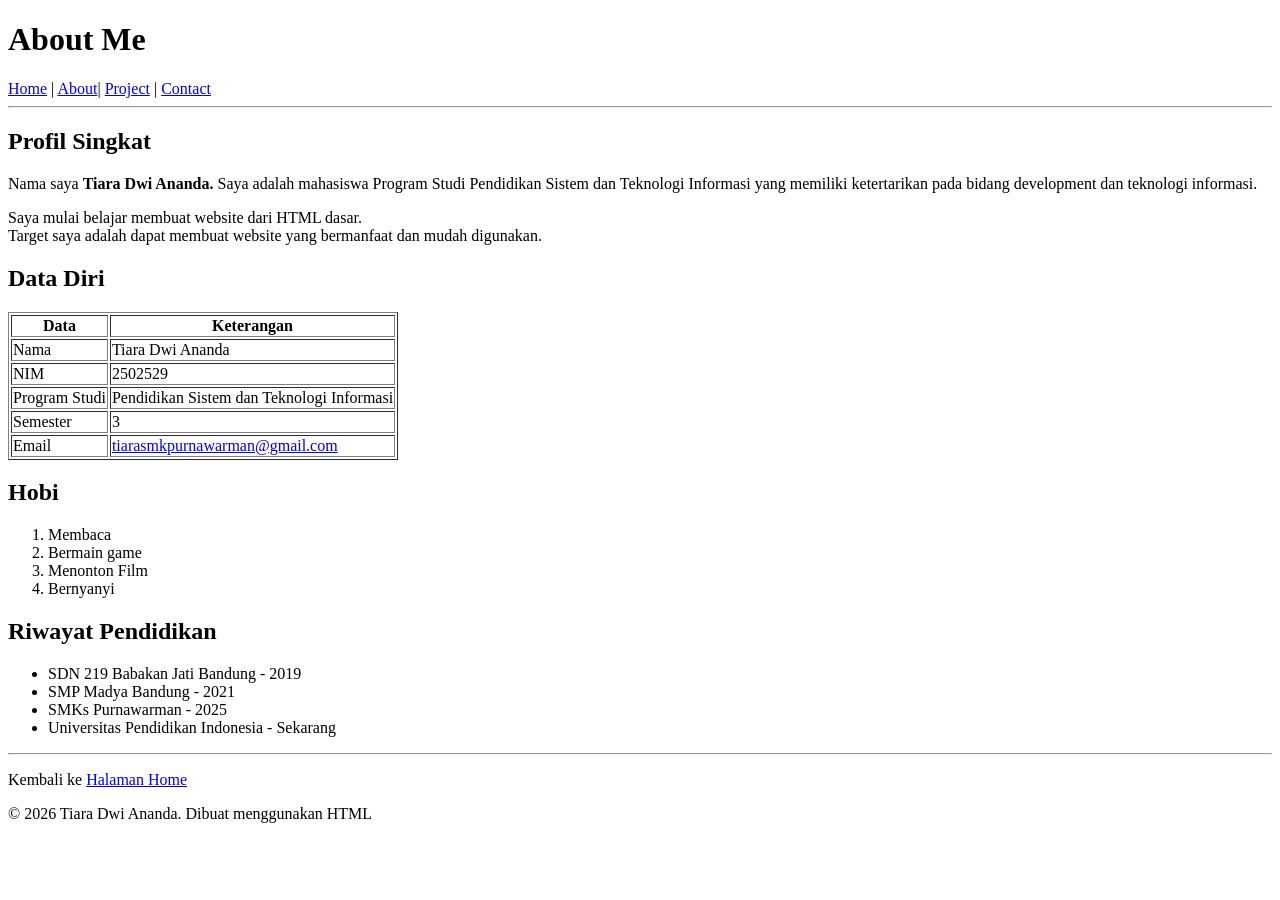
==== about.html @ 615aab66 "Commit Kedua" ====
<!DOCTYPE html>
<html lang="en">
  <head>
    <meta charset="UTF-8" />
    <meta name="viewport" content="width=device-width, initial-scale=1.0" />
    <title>About-Personal Website</title>
  </head>
  <body>
    <h1>About Me</h1>
    <nav>
      <a href="index.html">Home</a> | <a href="about.html">About</a>|
      <a href="project.html">Project</a> |
      <a href="contact.html">Contact</a>
    </nav>
    <hr />
    <h2>Profil Singkat</h2>
    <p>
      Nama saya <strong>Tiara Dwi Ananda.</strong> Saya adalah mahasiswa Program
      Studi Pendidikan Sistem dan Teknologi Informasi yang memiliki ketertarikan
      pada bidang development dan teknologi informasi.
    </p>
    <p>
      Saya mulai belajar membuat website dari HTML dasar. <br />
      Target saya adalah dapat membuat website yang bermanfaat dan mudah
      digunakan.
    </p>
    <h2>Data Diri</h2>
    <table border="1">
      <thead>
        <tr>
          <th>Data</th>
          <th>Keterangan</th>
        </tr>
      </thead>
      <tbody>
        <tr>
          <td>Nama</td>
          <td>Tiara Dwi Ananda</td>
        </tr>
        <tr>
          <td>NIM</td>
          <td>2502529</td>
        </tr>
        <tr>
          <td>Program Studi</td>
          <td>Pendidikan Sistem dan Teknologi Informasi</td>
        </tr>
        <tr>
          <td>Semester</td>
          <td>3</td>
        </tr>
        <tr>
          <td>Email</td>
          <td>
            <a href="mailto:tiarasmkpurnawarman@gmail.com"
              >tiarasmkpurnawarman@gmail.com</a
            >
          </td>
        </tr>
      </tbody>
    </table>
    <h2>Hobi</h2>
    <ol>
      <li>Membaca</li>
      <li>Bermain game</li>
      <li>Menonton Film</li>
      <li>Bernyanyi</li>
    </ol>
    <h2>Riwayat Pendidikan</h2>
    <ul>
      <li>SDN 219 Babakan Jati Bandung - 2019</li>
      <li>SMP Madya Bandung - 2021</li>
      <li>SMKs Purnawarman - 2025</li>
      <li>Universitas Pendidikan Indonesia - Sekarang</li>
    </ul>
    <hr />
    <p>Kembali ke <a href="index.html">Halaman Home</a></p>
    <p>&copy 2026 Tiara Dwi Ananda. Dibuat menggunakan HTML</p>
  </body>
</html>
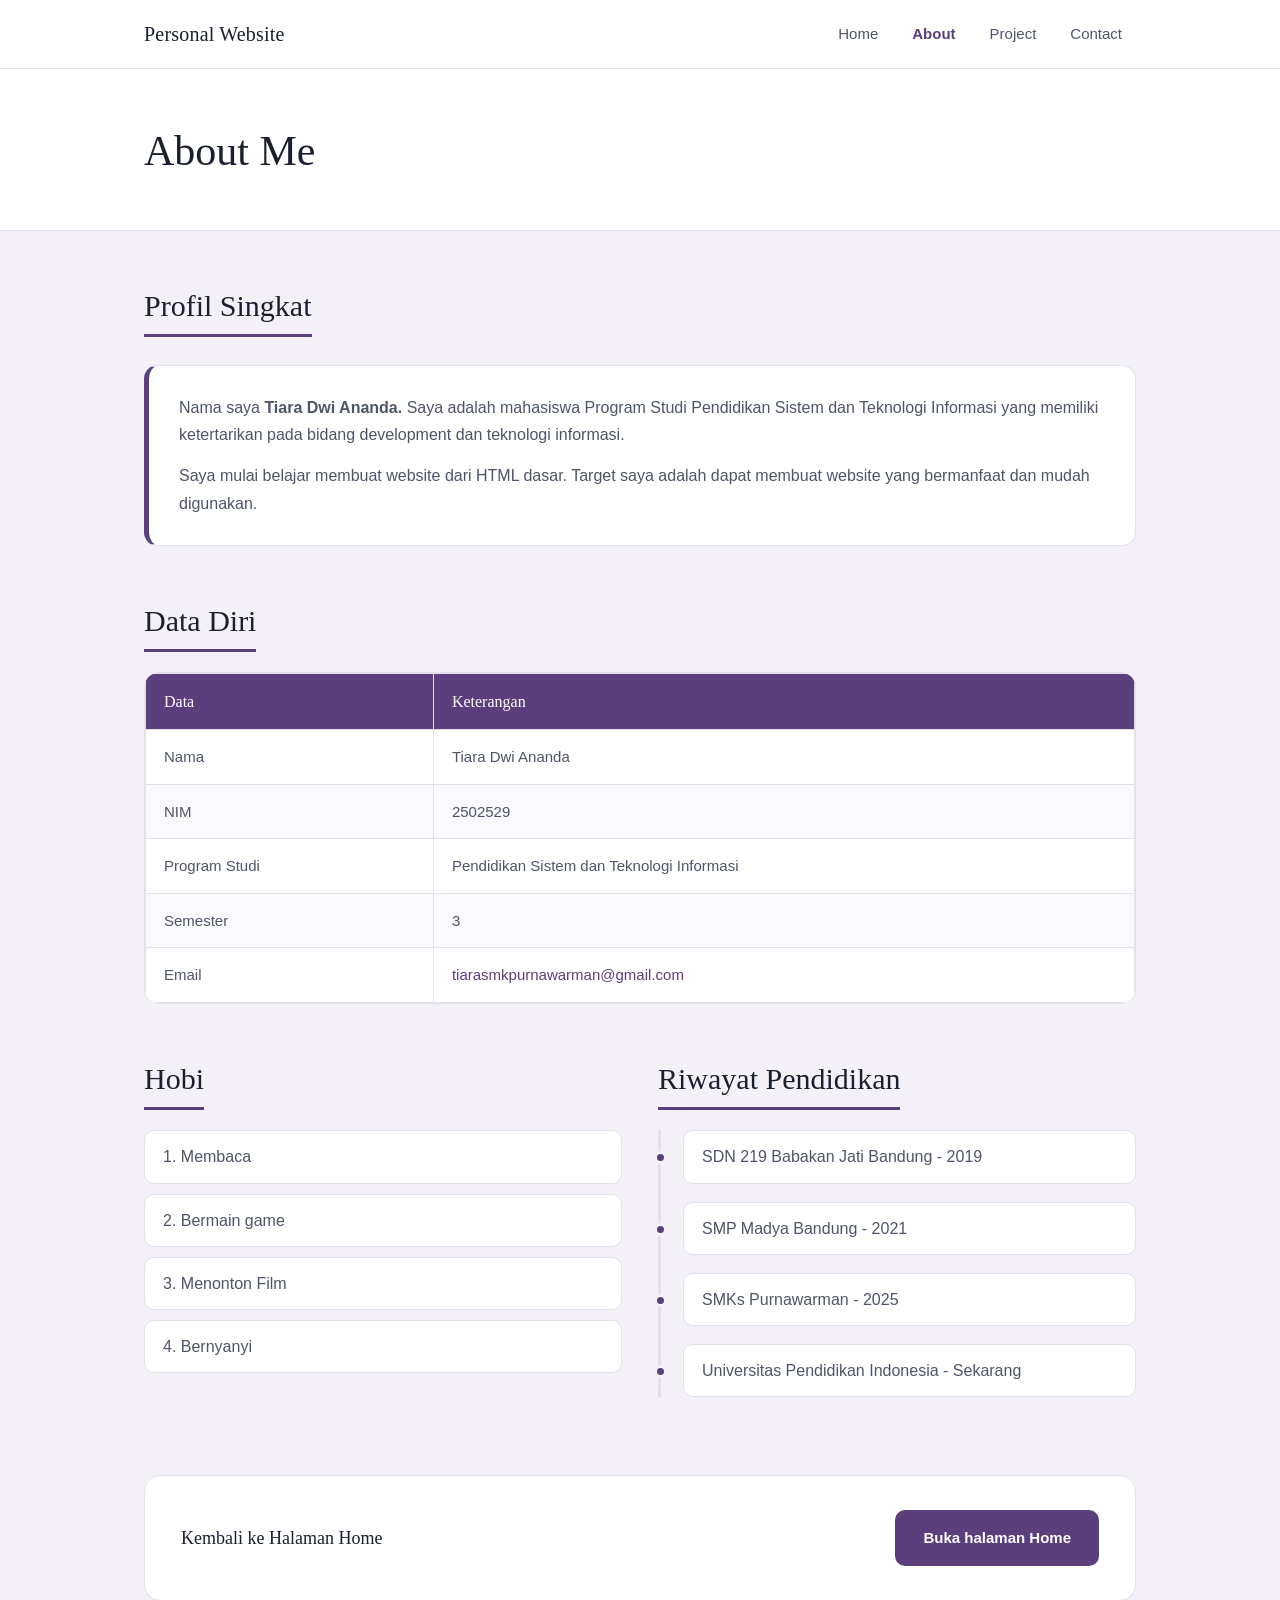
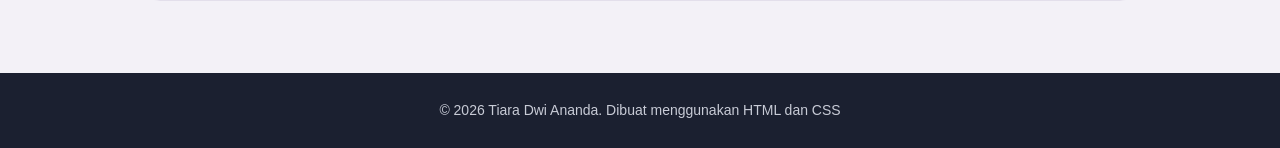
==== commit 141480c0: "Update website and add CSS" ====
--- a/about.html
+++ b/about.html
@@ -1,80 +1,131 @@
 <!DOCTYPE html>
-<html lang="en">
+<html lang="id">
   <head>
     <meta charset="UTF-8" />
     <meta name="viewport" content="width=device-width, initial-scale=1.0" />
     <title>About-Personal Website</title>
+    <link rel="stylesheet" href="style.css" />
   </head>
+
   <body>
-    <h1>About Me</h1>
-    <nav>
-      <a href="index.html">Home</a> | <a href="about.html">About</a>|
-      <a href="project.html">Project</a> |
-      <a href="contact.html">Contact</a>
-    </nav>
-    <hr />
-    <h2>Profil Singkat</h2>
-    <p>
-      Nama saya <strong>Tiara Dwi Ananda.</strong> Saya adalah mahasiswa Program
-      Studi Pendidikan Sistem dan Teknologi Informasi yang memiliki ketertarikan
-      pada bidang development dan teknologi informasi.
-    </p>
-    <p>
-      Saya mulai belajar membuat website dari HTML dasar. <br />
-      Target saya adalah dapat membuat website yang bermanfaat dan mudah
-      digunakan.
-    </p>
-    <h2>Data Diri</h2>
-    <table border="1">
-      <thead>
-        <tr>
-          <th>Data</th>
-          <th>Keterangan</th>
-        </tr>
-      </thead>
-      <tbody>
-        <tr>
-          <td>Nama</td>
-          <td>Tiara Dwi Ananda</td>
-        </tr>
-        <tr>
-          <td>NIM</td>
-          <td>2502529</td>
-        </tr>
-        <tr>
-          <td>Program Studi</td>
-          <td>Pendidikan Sistem dan Teknologi Informasi</td>
-        </tr>
-        <tr>
-          <td>Semester</td>
-          <td>3</td>
-        </tr>
-        <tr>
-          <td>Email</td>
-          <td>
-            <a href="mailto:tiarasmkpurnawarman@gmail.com"
-              >tiarasmkpurnawarman@gmail.com</a
-            >
-          </td>
-        </tr>
-      </tbody>
-    </table>
-    <h2>Hobi</h2>
-    <ol>
-      <li>Membaca</li>
-      <li>Bermain game</li>
-      <li>Menonton Film</li>
-      <li>Bernyanyi</li>
-    </ol>
-    <h2>Riwayat Pendidikan</h2>
-    <ul>
-      <li>SDN 219 Babakan Jati Bandung - 2019</li>
-      <li>SMP Madya Bandung - 2021</li>
-      <li>SMKs Purnawarman - 2025</li>
-      <li>Universitas Pendidikan Indonesia - Sekarang</li>
-    </ul>
-    <hr />
-    <p>Kembali ke <a href="index.html">Halaman Home</a></p>
-    <p>&copy 2026 Tiara Dwi Ananda. Dibuat menggunakan HTML</p>
+    <!-- ===== NAVBAR ===== -->
+    <header class="navbar">
+      <div class="navbar-inner">
+        <a href="index.html" class="brand">Personal Website</a>
+        <nav class="nav-menu">
+          <a href="index.html" class="nav-link">Home</a>
+          <a href="about.html" class="nav-link nav-link-active">About</a>
+          <a href="project.html" class="nav-link">Project</a>
+          <a href="contact.html" class="nav-link">Contact</a>
+        </nav>
+      </div>
+    </header>
+
+    <main>
+      <!-- ===== JUDUL HALAMAN ===== -->
+      <section class="page-head">
+        <div class="page-head-inner">
+          <h1 class="page-title">About Me</h1>
+        </div>
+      </section>
+
+      <!-- ===== PROFIL SINGKAT ===== -->
+      <section id="profil" class="section">
+        <h2 class="judul-section">Profil Singkat</h2>
+        <div class="card">
+          <p>
+            Nama saya <strong>Tiara Dwi Ananda.</strong> Saya adalah mahasiswa
+            Program Studi Pendidikan Sistem dan Teknologi Informasi yang
+            memiliki ketertarikan pada bidang development dan teknologi
+            informasi.
+          </p>
+          <p>
+            Saya mulai belajar membuat website dari HTML dasar. Target saya
+            adalah dapat membuat website yang bermanfaat dan mudah digunakan.
+          </p>
+        </div>
+      </section>
+
+      <!-- ===== DATA DIRI ===== -->
+      <section id="data" class="section">
+        <h2 class="judul-section">Data Diri</h2>
+        <div class="table-wrap">
+          <table class="tabel">
+            <thead>
+              <tr>
+                <th>Data</th>
+                <th>Keterangan</th>
+              </tr>
+            </thead>
+            <tbody>
+              <tr>
+                <td>Nama</td>
+                <td>Tiara Dwi Ananda</td>
+              </tr>
+              <tr>
+                <td>NIM</td>
+                <td>2502529</td>
+              </tr>
+              <tr>
+                <td>Program Studi</td>
+                <td>Pendidikan Sistem dan Teknologi Informasi</td>
+              </tr>
+              <tr>
+                <td>Semester</td>
+                <td>3</td>
+              </tr>
+              <tr>
+                <td>Email</td>
+                <td>
+                  <a href="mailto:tiarasmkpurnawarman@gmail.com"
+                    >tiarasmkpurnawarman@gmail.com</a
+                  >
+                </td>
+              </tr>
+            </tbody>
+          </table>
+        </div>
+      </section>
+
+      <!-- ===== HOBI & PENDIDIKAN (dua kolom pakai Flexbox) ===== -->
+      <section id="hobi-pendidikan" class="section">
+        <div class="dua-kolom">
+          <div class="kolom">
+            <h2 class="judul-section">Hobi</h2>
+            <ol class="list-angka">
+              <li>Membaca</li>
+              <li>Bermain game</li>
+              <li>Menonton Film</li>
+              <li>Bernyanyi</li>
+            </ol>
+          </div>
+
+          <div class="kolom">
+            <h2 class="judul-section">Riwayat Pendidikan</h2>
+            <ul class="timeline">
+              <li class="timeline-item">SDN 219 Babakan Jati Bandung - 2019</li>
+              <li class="timeline-item">SMP Madya Bandung - 2021</li>
+              <li class="timeline-item">SMKs Purnawarman - 2025</li>
+              <li class="timeline-item">
+                Universitas Pendidikan Indonesia - Sekarang
+              </li>
+            </ul>
+          </div>
+        </div>
+      </section>
+
+      <!-- ===== CTA ===== -->
+      <section id="cta" class="section">
+        <div class="cta-box">
+          <p class="cta-teks">Kembali ke Halaman Home</p>
+          <a href="index.html" class="btn btn-utama">Buka halaman Home</a>
+        </div>
+      </section>
+    </main>
+
+    <!-- ===== FOOTER ===== -->
+    <footer class="footer">
+      <p>&copy; 2026 Tiara Dwi Ananda. Dibuat menggunakan HTML dan CSS</p>
+    </footer>
   </body>
 </html>
--- a/style.css
+++ b/style.css
@@ -0,0 +1,1023 @@
+:root {
+    --ink: #1b2030;
+    /* warna teks utama (judul)   */
+    --teks: #4d5567;
+    /* warna teks paragraf        */
+    --putih: #ffffff;
+    --wash: #f3f1f7;
+    /* warna latar halaman        */
+    --garis: #e3dfeb;
+    /* warna border tipis         */
+    --aksen: #5b3f7d;
+    /* warna aksen (ungu plum)    */
+    --aksen-gelap: #452e60;
+    /* aksen saat di-hover        */
+
+    --font-judul: Georgia, "Times New Roman", serif;
+    --font-teks: "Segoe UI", Tahoma, Geneva, Verdana, sans-serif;
+}
+
+/* ---------------------------------------------------------
+   POIN 1a. ELEMENT SELECTOR + GROUPING SELECTOR
+   --------------------------------------------------------- */
+
+/* Grouping selector: tiga selector sekaligus dipisah koma.
+   box-sizing membuat padding & border ikut dihitung ke dalam
+   width, sehingga layout tidak mudah melebar / horizontal scroll. */
+*,
+*::before,
+*::after {
+    box-sizing: border-box;
+}
+
+/* Element selector: body */
+body {
+    margin: 0;
+    background-color: var(--wash);
+    font-family: var(--font-teks);
+    /* POIN 2: font-family paragraf */
+    font-size: 16px;
+    /* POIN 2: font-size dasar      */
+    color: var(--teks);
+    /* POIN 2: color paragraf       */
+    line-height: 1.7;
+}
+
+/* Grouping selector untuk semua judul h1, h2, h3 */
+h1,
+h2,
+h3 {
+    font-family: var(--font-judul);
+    /* POIN 2: font judul beda dari paragraf */
+    color: var(--ink);
+    /* POIN 2: color judul */
+    line-height: 1.25;
+    margin: 0 0 12px 0;
+}
+
+/* Element selector: paragraf */
+p {
+    margin: 0 0 14px 0;
+    font-size: 16px;
+}
+
+/* Element selector: gambar.
+   max-width 100% = gambar tidak akan keluar dari container
+   walaupun layar mengecil. */
+img {
+    max-width: 100%;
+    display: block;
+}
+
+/* Element selector: daftar (menghapus bullet bawaan) */
+ul {
+    list-style: none;
+    margin: 0;
+    padding: 0;
+}
+
+/* Element selector: link */
+a {
+    text-decoration: none;
+    color: var(--aksen);
+}
+
+/* Class pembantu untuk mengatur lebar isi halaman */
+.navbar-inner,
+.hero-inner,
+.page-head-inner,
+.section,
+#tujuan,
+#skill,
+#cta {
+    max-width: 1040px;
+    margin: 0 auto;
+    /* auto kiri-kanan = konten berada di tengah */
+    padding: 0 24px;
+}
+
+/* ---------------------------------------------------------
+   1. NAVBAR
+   POIN 5: Flexbox  |  POIN 6: :hover + transition
+   --------------------------------------------------------- */
+
+/* Class selector: .navbar */
+.navbar {
+    background-color: var(--putih);
+    border-bottom: 1px solid var(--garis);
+    position: sticky;
+    /* navbar menempel di atas saat di-scroll */
+    top: 0;
+    z-index: 10;
+}
+
+/* POIN 5: FLEXBOX
+   display:flex membuat brand dan menu berjajar horizontal.
+   space-between mendorong brand ke kiri dan menu ke kanan. */
+.navbar-inner {
+    display: flex;
+    align-items: center;
+    /* sejajar rata tengah secara vertikal */
+    justify-content: space-between;
+    flex-wrap: wrap;
+    /* boleh turun ke baris baru di layar kecil */
+    gap: 12px;
+    height: 68px;
+}
+
+.brand {
+    font-family: var(--font-judul);
+    font-size: 20px;
+    color: var(--ink);
+    letter-spacing: 0.2px;
+}
+
+/* POIN 5: FLEXBOX kedua - menu navigasi */
+.nav-menu {
+    display: flex;
+    flex-wrap: wrap;
+    gap: 6px;
+}
+
+/* POIN 3 (mini box model) + POIN 6 (hover & transition) */
+.nav-link {
+    padding: 8px 14px;
+    /* padding: jarak dalam tombol menu */
+    border-radius: 8px;
+    color: var(--teks);
+    font-size: 15px;
+    /* transition = perubahan warna berlangsung halus 0,3 detik */
+    transition: color 0.3s ease, background-color 0.3s ease;
+}
+
+/* POIN 6: efek :hover */
+.nav-link:hover {
+    color: var(--aksen);
+    background-color: var(--wash);
+}
+
+/* Menandai halaman yang sedang dibuka */
+.nav-link-active {
+    color: var(--aksen);
+    font-weight: 600;
+}
+
+/* ---------------------------------------------------------
+   2. HERO SECTION
+   POIN 1b: ID SELECTOR (#hero)  |  POIN 4: width & height
+   POIN 5: Flexbox                |  TANTANGAN: @keyframes
+   --------------------------------------------------------- */
+
+/* ID selector: hanya untuk satu elemen unik di halaman */
+#hero {
+    background-color: var(--putih);
+    border-bottom: 1px solid var(--garis);
+    padding: 72px 0 80px 0;
+}
+
+/* POIN 5: FLEXBOX - teks di kiri, foto di kanan */
+.hero-inner {
+    display: flex;
+    align-items: center;
+    justify-content: space-between;
+    gap: 56px;
+    flex-wrap: wrap;
+    /* di layar kecil otomatis jadi bertumpuk ke bawah */
+}
+
+/* flex: 1 1 320px artinya:
+   boleh melebar, boleh menyusut, lebar idealnya 320px */
+.hero-text {
+    flex: 1 1 320px;
+}
+
+.hero-welcome {
+    color: var(--aksen);
+    font-size: 15px;
+    margin-bottom: 10px;
+}
+
+/* POIN 2: color, font-family (diwarisi dari grup h1,h2,h3), font-size */
+.hero-title {
+    font-size: 46px;
+    font-weight: 400;
+    margin-bottom: 18px;
+}
+
+.hero-desc {
+    font-size: 17px;
+    max-width: 46ch;
+    /* membatasi panjang baris supaya enak dibaca */
+    margin-bottom: 26px;
+}
+
+/* POIN 5: FLEXBOX - dua tombol berjajar rapi */
+.hero-actions {
+    display: flex;
+    flex-wrap: wrap;
+    gap: 12px;
+}
+
+.hero-foto {
+    flex: 0 0 auto;
+    margin-right: 16px;
+    /* memberi ruang untuk bayangan foto */
+}
+
+/* POIN 4: WIDTH & HEIGHT
+   Foto dipaksa berukuran 280 x 280 px.
+   object-fit: cover membuat foto terpotong proporsional,
+   jadi tidak gepeng walaupun dipaksa berbentuk persegi. */
+.profile-photo {
+    width: 280px;
+    height: 280px;
+    object-fit: cover;
+    border-radius: 20px;
+    border: 6px solid var(--putih);
+    /* POIN 3: border */
+    box-shadow: 16px 16px 0 var(--ink);
+    /* blok warna di belakang foto */
+    transition: transform 0.4s ease, box-shadow 0.4s ease;
+    /* POIN 6 */
+}
+
+/* POIN 6: :hover pada foto - foto bergeser sedikit, bayangan mengecil */
+.profile-photo:hover {
+    transform: translate(6px, 6px);
+    box-shadow: 8px 8px 0 var(--ink);
+}
+
+/* ---------------------------------------------------------
+   3. TOMBOL / CTA
+   POIN 6: :hover + transition + transform
+   --------------------------------------------------------- */
+.btn {
+    display: inline-block;
+    padding: 13px 26px;
+    border-radius: 10px;
+    font-size: 15px;
+    font-weight: 600;
+    border: 2px solid var(--aksen);
+    transition: background-color 0.3s ease, color 0.3s ease,
+        transform 0.3s ease, box-shadow 0.3s ease;
+}
+
+.btn-utama {
+    background-color: var(--aksen);
+    color: var(--putih);
+}
+
+/* POIN 6: saat di-hover tombol naik sedikit (translateY) */
+.btn-utama:hover {
+    background-color: var(--aksen-gelap);
+    border-color: var(--aksen-gelap);
+    transform: translateY(-3px);
+    box-shadow: 0 8px 18px rgba(91, 63, 125, 0.28);
+}
+
+.btn-garis {
+    background-color: transparent;
+    color: var(--aksen);
+}
+
+.btn-garis:hover {
+    background-color: var(--aksen);
+    color: var(--putih);
+    transform: translateY(-3px);
+}
+
+/* ---------------------------------------------------------
+   4. SECTION TUJUAN BELAJAR
+   POIN 3: BOX MODEL LENGKAP (margin + border + padding)
+   --------------------------------------------------------- */
+#tujuan {
+    padding-top: 64px;
+}
+
+.judul-section {
+    font-size: 30px;
+    font-weight: 400;
+    margin-bottom: 20px;
+    padding-bottom: 10px;
+    border-bottom: 3px solid var(--aksen);
+    display: inline-block;
+    /* garis bawah hanya selebar teksnya */
+}
+
+/* POIN 3: satu elemen memakai margin, border, dan padding sekaligus */
+.card {
+    margin: 8px 0 0 0;
+    /* margin  = jarak DI LUAR kotak   */
+    border: 1px solid var(--garis);
+    /* border  = garis tepi kotak      */
+    border-left: 5px solid var(--aksen);
+    /* aksen tebal di sisi kiri        */
+    padding: 28px 30px;
+    /* padding = jarak DI DALAM kotak  */
+    background-color: var(--putih);
+    border-radius: 14px;
+    transition: box-shadow 0.3s ease;
+    /* POIN 6 */
+}
+
+/* POIN 6: bayangan muncul halus saat kursor di atas card */
+.card:hover {
+    box-shadow: 0 10px 26px rgba(27, 32, 48, 0.08);
+}
+
+.card p:last-child {
+    margin-bottom: 0;
+}
+
+/* ---------------------------------------------------------
+   5. SECTION SKILL
+   POIN 1b: ID selector (#skill)  |  POIN 5: Flexbox
+   POIN 6: :hover + transition
+   --------------------------------------------------------- */
+#skill {
+    padding-top: 60px;
+}
+
+/* POIN 5: FLEXBOX - daftar skill berjajar ke samping dan rapi.
+   flex-wrap: wrap membuat item turun ke bawah kalau layar sempit. */
+.skill-list {
+    display: flex;
+    flex-wrap: wrap;
+    gap: 16px;
+    margin-top: 8px;
+}
+
+/* POIN 3: skill-item juga memakai margin + border + padding */
+.skill-item {
+    margin: 0;
+    border: 1px solid var(--garis);
+    padding: 18px 24px;
+    background-color: var(--putih);
+    border-radius: 12px;
+    font-size: 15px;
+    font-weight: 600;
+    color: var(--ink);
+    transition: transform 0.3s ease, border-color 0.3s ease,
+        color 0.3s ease, box-shadow 0.3s ease;
+}
+
+/* POIN 6: :hover pada kartu skill */
+.skill-item:hover {
+    transform: translateY(-6px);
+    border-color: var(--aksen);
+    color: var(--aksen);
+    box-shadow: 0 10px 20px rgba(27, 32, 48, 0.08);
+}
+
+/* ---------------------------------------------------------
+   6. SECTION CTA (ajakan ke halaman About)
+   --------------------------------------------------------- */
+#cta {
+    padding-top: 60px;
+    padding-bottom: 72px;
+}
+
+/* POIN 5: FLEXBOX - teks dan tombol sejajar, tombol di kanan */
+.cta-box {
+    display: flex;
+    align-items: center;
+    justify-content: space-between;
+    flex-wrap: wrap;
+    gap: 20px;
+    margin: 0;
+    border: 1px solid var(--garis);
+    padding: 34px 36px;
+    background-color: var(--putih);
+    border-radius: 16px;
+}
+
+.cta-teks {
+    margin: 0;
+    font-size: 18px;
+    color: var(--ink);
+    font-family: var(--font-judul);
+    max-width: 48ch;
+}
+
+/* ---------------------------------------------------------
+   7. FOOTER
+   --------------------------------------------------------- */
+.footer {
+    background-color: var(--ink);
+    color: #c8cbd6;
+    text-align: center;
+    padding: 26px 24px;
+}
+
+.footer p {
+    margin: 0;
+    font-size: 14px;
+}
+
+/* ---------------------------------------------------------
+   TANTANGAN TAMBAHAN: @keyframes / CSS ANIMATION
+   Animasi fade-in + slide-up saat halaman Home pertama dibuka.
+   --------------------------------------------------------- */
+
+/* from = kondisi awal, to = kondisi akhir */
+@keyframes munculNaik {
+    from {
+        opacity: 0;
+        /* transparan  */
+        transform: translateY(26px);
+        /* posisi 26px lebih bawah */
+    }
+
+    to {
+        opacity: 1;
+        /* terlihat penuh */
+        transform: translateY(0);
+        /* kembali ke posisi asli */
+    }
+}
+
+/* Animasi untuk foto: fade-in + sedikit membesar */
+@keyframes munculZoom {
+    from {
+        opacity: 0;
+        transform: scale(0.94);
+    }
+
+    to {
+        opacity: 1;
+        transform: scale(1);
+    }
+}
+
+/* Animasi dipasang ke elemen hero.
+   animation-fill-mode: both -> elemen mengikuti kondisi "from"
+   sebelum animasi mulai, jadi tidak berkedip. */
+.hero-welcome,
+.hero-title,
+.hero-desc,
+.hero-actions {
+    animation: munculNaik 0.7s ease-out both;
+}
+
+/* animation-delay dibuat bertahap supaya muncul satu per satu */
+.hero-welcome {
+    animation-delay: 0.05s;
+}
+
+.hero-title {
+    animation-delay: 0.20s;
+}
+
+.hero-desc {
+    animation-delay: 0.35s;
+}
+
+.hero-actions {
+    animation-delay: 0.50s;
+}
+
+.hero-foto {
+    animation: munculZoom 0.9s ease-out 0.30s both;
+}
+
+/* ---------------------------------------------------------
+   RESPONSIVE - MEDIA QUERY
+   Tablet (<= 900px) dan Smartphone (<= 600px)
+   --------------------------------------------------------- */
+
+/* TABLET */
+@media (max-width: 900px) {
+    .hero-inner {
+        flex-direction: column-reverse;
+        /* foto pindah ke atas teks */
+        align-items: flex-start;
+        gap: 36px;
+    }
+
+    #hero {
+        padding: 48px 0 52px 0;
+    }
+
+    .hero-title {
+        font-size: 38px;
+    }
+
+    .hero-foto {
+        margin-right: 0;
+    }
+
+    .profile-photo {
+        width: 230px;
+        height: 230px;
+        box-shadow: 12px 12px 0 var(--ink);
+    }
+}
+
+/* SMARTPHONE */
+@media (max-width: 600px) {
+    .navbar-inner {
+        height: auto;
+        padding-top: 12px;
+        padding-bottom: 12px;
+        justify-content: center;
+        /* brand & menu rata tengah */
+    }
+
+    .nav-menu {
+        justify-content: center;
+        width: 100%;
+    }
+
+    .nav-link {
+        padding: 8px 10px;
+        font-size: 14px;
+    }
+
+    .hero-title {
+        font-size: 30px;
+    }
+
+    .hero-desc {
+        font-size: 16px;
+    }
+
+    /* Tombol dibuat memenuhi lebar layar supaya mudah ditekan */
+    .hero-actions {
+        width: 100%;
+    }
+
+    .btn {
+        flex: 1 1 100%;
+        text-align: center;
+    }
+
+    .profile-photo {
+        width: 190px;
+        height: 190px;
+        box-shadow: 10px 10px 0 var(--ink);
+    }
+
+    .judul-section {
+        font-size: 25px;
+    }
+
+    .card,
+    .cta-box {
+        padding: 22px 20px;
+    }
+
+    .skill-list {
+        gap: 12px;
+    }
+
+    .skill-item {
+        flex: 1 1 100%;
+        /* satu skill satu baris penuh */
+        text-align: center;
+    }
+
+    .cta-box {
+        justify-content: center;
+        text-align: center;
+    }
+
+    .cta-teks {
+        font-size: 17px;
+    }
+}
+
+/* ---------------------------------------------------------
+   AKSESIBILITAS
+   --------------------------------------------------------- */
+
+/* Menonaktifkan animasi untuk pengguna yang memilih
+   "reduce motion" di pengaturan perangkatnya. */
+@media (prefers-reduced-motion: reduce) {
+
+    *,
+    *::before,
+    *::after {
+        animation: none !important;
+        transition: none !important;
+    }
+}
+
+/* Tanda fokus jelas saat navigasi memakai tombol Tab */
+a:focus-visible {
+    outline: 3px solid var(--aksen);
+    outline-offset: 3px;
+    border-radius: 6px;
+}
+
+
+/* =========================================================
+   BAGIAN HALAMAN LAIN: About, Project, Contact
+   Semua halaman memakai file style.css yang sama.
+   ========================================================= */
+
+/* ---------------------------------------------------------
+   8. JUDUL HALAMAN (About / Project / Contact)
+   --------------------------------------------------------- */
+.page-head {
+    background-color: var(--putih);
+    border-bottom: 1px solid var(--garis);
+    padding: 56px 0 52px 0;
+}
+
+.page-title {
+    font-size: 42px;
+    font-weight: 400;
+    margin: 0;
+    /* TANTANGAN: animasi @keyframes saat halaman dibuka */
+    animation: munculNaik 0.7s ease-out 0.05s both;
+}
+
+.page-desc {
+    font-size: 17px;
+    max-width: 55ch;
+    margin: 12px 0 0 0;
+    animation: munculNaik 0.7s ease-out 0.2s both;
+}
+
+/* Jarak antar section pada halaman About/Project/Contact */
+.section {
+    padding-top: 56px;
+}
+
+/* Section terakhir diberi jarak bawah sebelum footer */
+main .section:last-of-type {
+    padding-bottom: 72px;
+}
+
+/* ---------------------------------------------------------
+   9. TABEL (Data Diri, Ringkasan Project, Form)
+   POIN 3: margin + border + padding
+   --------------------------------------------------------- */
+
+/* Pembungkus tabel: kalau tabel terlalu lebar di HP,
+   yang bergeser hanya tabelnya, bukan seluruh halaman.
+   Ini mencegah horizontal scrolling pada <body>. */
+.table-wrap {
+    overflow-x: auto;
+    border-radius: 14px;
+    border: 1px solid var(--garis);
+    background-color: var(--putih);
+}
+
+.tabel {
+    width: 100%;
+    /* POIN 4: width */
+    border-collapse: collapse;
+    /* garis antar sel menyatu, tidak dobel */
+    background-color: var(--putih);
+    font-size: 15px;
+}
+
+/* Grouping selector: th dan td diatur bersamaan */
+.tabel th,
+.tabel td {
+    border: 1px solid var(--garis);
+    /* POIN 3: border */
+    padding: 14px 18px;
+    /* POIN 3: padding */
+    text-align: left;
+    vertical-align: middle;
+}
+
+/* Baris kepala tabel diberi warna aksen */
+.tabel thead th {
+    background-color: var(--aksen);
+    color: var(--putih);
+    font-family: var(--font-judul);
+    font-weight: 400;
+    font-size: 16px;
+}
+
+/* Baris genap diberi warna selang-seling supaya mudah dibaca */
+.tabel tbody tr:nth-child(even) {
+    background-color: #faf9fc;
+}
+
+/* POIN 6: :hover + transition pada baris tabel */
+.tabel tbody tr {
+    transition: background-color 0.3s ease;
+}
+
+.tabel tbody tr:hover {
+    background-color: var(--wash);
+}
+
+/* ---------------------------------------------------------
+   10. DUA KOLOM (Hobi & Riwayat Pendidikan di About)
+   POIN 5: Flexbox
+   --------------------------------------------------------- */
+.dua-kolom {
+    display: flex;
+    flex-wrap: wrap;
+    gap: 36px;
+}
+
+/* flex: 1 1 300px -> dua kolom sejajar di layar lebar,
+   otomatis menumpuk ke bawah di layar sempit */
+.kolom {
+    flex: 1 1 300px;
+}
+
+/* Daftar hobi bernomor */
+.list-angka {
+    list-style: decimal inside;
+    margin: 0;
+    padding: 0;
+}
+
+.list-angka li {
+    margin: 0 0 10px 0;
+    border: 1px solid var(--garis);
+    padding: 12px 18px;
+    background-color: var(--putih);
+    border-radius: 10px;
+    transition: border-color 0.3s ease, transform 0.3s ease;
+}
+
+.list-angka li:hover {
+    border-color: var(--aksen);
+    transform: translateX(6px);
+}
+
+/* Riwayat pendidikan dibuat seperti garis waktu (timeline) */
+.timeline {
+    margin: 0;
+    padding: 0 0 0 22px;
+    border-left: 3px solid var(--garis);
+    /* garis vertikal timeline */
+}
+
+.timeline-item {
+    position: relative;
+    margin: 0 0 18px 0;
+    padding: 12px 18px;
+    background-color: var(--putih);
+    border: 1px solid var(--garis);
+    border-radius: 10px;
+    transition: border-color 0.3s ease, transform 0.3s ease;
+}
+
+/* Titik bulat di garis timeline */
+.timeline-item::before {
+    content: "";
+    position: absolute;
+    left: -30px;
+    top: 20px;
+    width: 13px;
+    /* POIN 4: width & height */
+    height: 13px;
+    border-radius: 50%;
+    /* 50% membuat kotak jadi lingkaran */
+    background-color: var(--aksen);
+    border: 3px solid var(--wash);
+}
+
+.timeline-item:hover {
+    border-color: var(--aksen);
+    transform: translateX(6px);
+}
+
+/* ---------------------------------------------------------
+   11. KARTU PROJECT (halaman Project)
+   POIN 5: Flexbox  |  POIN 4: width & height
+   --------------------------------------------------------- */
+.project-list {
+    display: flex;
+    flex-direction: column;
+    /* kartu disusun ke bawah */
+    gap: 26px;
+}
+
+/* POIN 3: margin + border + padding  |  POIN 5: Flexbox */
+.project-card {
+    display: flex;
+    align-items: center;
+    flex-wrap: wrap;
+    gap: 26px;
+    margin: 0;
+    border: 1px solid var(--garis);
+    padding: 20px;
+    background-color: var(--putih);
+    border-radius: 16px;
+    overflow: hidden;
+    transition: transform 0.3s ease, box-shadow 0.3s ease,
+        border-color 0.3s ease;
+}
+
+/* POIN 6: :hover + transition */
+.project-card:hover {
+    transform: translateY(-5px);
+    border-color: var(--aksen);
+    box-shadow: 0 12px 28px rgba(27, 32, 48, 0.1);
+}
+
+/* POIN 4: width & height gambar project */
+.project-img {
+    width: 300px;
+    height: 170px;
+    object-fit: cover;
+    /* gambar terpotong rapi, tidak gepeng */
+    border-radius: 12px;
+    flex: 0 0 auto;
+}
+
+/* flex: 1 1 260px -> teks mengisi sisa ruang di samping gambar */
+.project-body {
+    flex: 1 1 260px;
+}
+
+.project-title {
+    font-size: 20px;
+    font-weight: 400;
+    margin-bottom: 10px;
+}
+
+.project-body p {
+    margin-bottom: 0;
+    font-size: 15px;
+}
+
+/* ---------------------------------------------------------
+   12. FORM KONTAK (halaman Contact)
+   --------------------------------------------------------- */
+.form-tabel th {
+    width: 210px;
+    /* POIN 4: width kolom label */
+    background-color: #faf9fc;
+    font-weight: 600;
+    font-family: var(--font-teks);
+    font-size: 15px;
+    color: var(--ink);
+}
+
+.form-tabel tbody tr:hover {
+    background-color: transparent;
+    /* form tidak perlu efek hover baris */
+}
+
+/* Attribute selector: memilih input berdasarkan atribut type.
+   Radio dan checkbox sengaja TIDAK ikut supaya tidak melebar. */
+input[type="text"],
+input[type="email"],
+input[type="date"],
+select,
+textarea {
+    width: 100%;
+    /* POIN 4: width */
+    padding: 11px 14px;
+    /* POIN 3: padding */
+    border: 1px solid var(--garis);
+    /* POIN 3: border */
+    margin: 0;
+    /* POIN 3: margin */
+    border-radius: 9px;
+    font-family: var(--font-teks);
+    font-size: 15px;
+    color: var(--ink);
+    background-color: var(--putih);
+    transition: border-color 0.3s ease, box-shadow 0.3s ease;
+}
+
+textarea {
+    resize: vertical;
+    /* hanya bisa ditarik ke bawah, tidak melebar keluar */
+    min-height: 130px;
+}
+
+/* :focus = saat kolom sedang diketik/diklik */
+input[type="text"]:focus,
+input[type="email"]:focus,
+input[type="date"]:focus,
+select:focus,
+textarea:focus {
+    outline: none;
+    border-color: var(--aksen);
+    box-shadow: 0 0 0 3px rgba(91, 63, 125, 0.15);
+}
+
+/* POIN 5: Flexbox untuk kelompok radio button / checkbox */
+.pilihan {
+    display: flex;
+    flex-wrap: wrap;
+    gap: 10px 20px;
+}
+
+.pilihan-item {
+    display: flex;
+    align-items: center;
+    gap: 7px;
+}
+
+.pilihan-item label {
+    font-size: 15px;
+    cursor: pointer;
+}
+
+.pilihan-item input {
+    accent-color: var(--aksen);
+    /* warna bulatan radio mengikuti tema */
+    width: 17px;
+    /* POIN 4: width & height */
+    height: 17px;
+    cursor: pointer;
+}
+
+/* POIN 5: Flexbox untuk tombol Kirim & Reset */
+.form-aksi {
+    display: flex;
+    flex-wrap: wrap;
+    gap: 12px;
+    justify-content: center;
+    padding: 6px 0;
+}
+
+/* Tombol <button> perlu diatur ulang karena punya gaya bawaan browser */
+button.btn {
+    font-family: var(--font-teks);
+    cursor: pointer;
+}
+
+.catatan {
+    margin-top: 16px;
+    font-size: 14px;
+    color: #6b7285;
+}
+
+/* ---------------------------------------------------------
+   13. RESPONSIVE untuk halaman About / Project / Contact
+   --------------------------------------------------------- */
+
+/* TABLET */
+@media (max-width: 900px) {
+    .page-head {
+        padding: 40px 0 38px 0;
+    }
+
+    .page-title {
+        font-size: 34px;
+    }
+
+    .project-img {
+        width: 100%;
+        height: 210px;
+    }
+}
+
+/* SMARTPHONE */
+@media (max-width: 600px) {
+    .page-title {
+        font-size: 28px;
+    }
+
+    .section {
+        padding-top: 42px;
+    }
+
+    .tabel th,
+    .tabel td {
+        padding: 11px 13px;
+        font-size: 14px;
+    }
+
+    .project-card {
+        padding: 14px;
+        gap: 16px;
+    }
+
+    .project-img {
+        height: 170px;
+    }
+
+    .project-title {
+        font-size: 18px;
+    }
+
+    /* Form dibuat menumpuk: label di atas, isian di bawahnya,
+     supaya tidak sempit dan tidak perlu di-scroll ke samping. */
+    .form-tabel,
+    .form-tabel thead,
+    .form-tabel tbody,
+    .form-tabel tr,
+    .form-tabel th,
+    .form-tabel td {
+        display: block;
+        width: 100%;
+    }
+
+    .form-tabel tbody th {
+        border-bottom: none;
+    }
+
+    .form-tabel td {
+        border-top: none;
+    }
+
+    .form-aksi .btn {
+        flex: 1 1 100%;
+    }
+}
